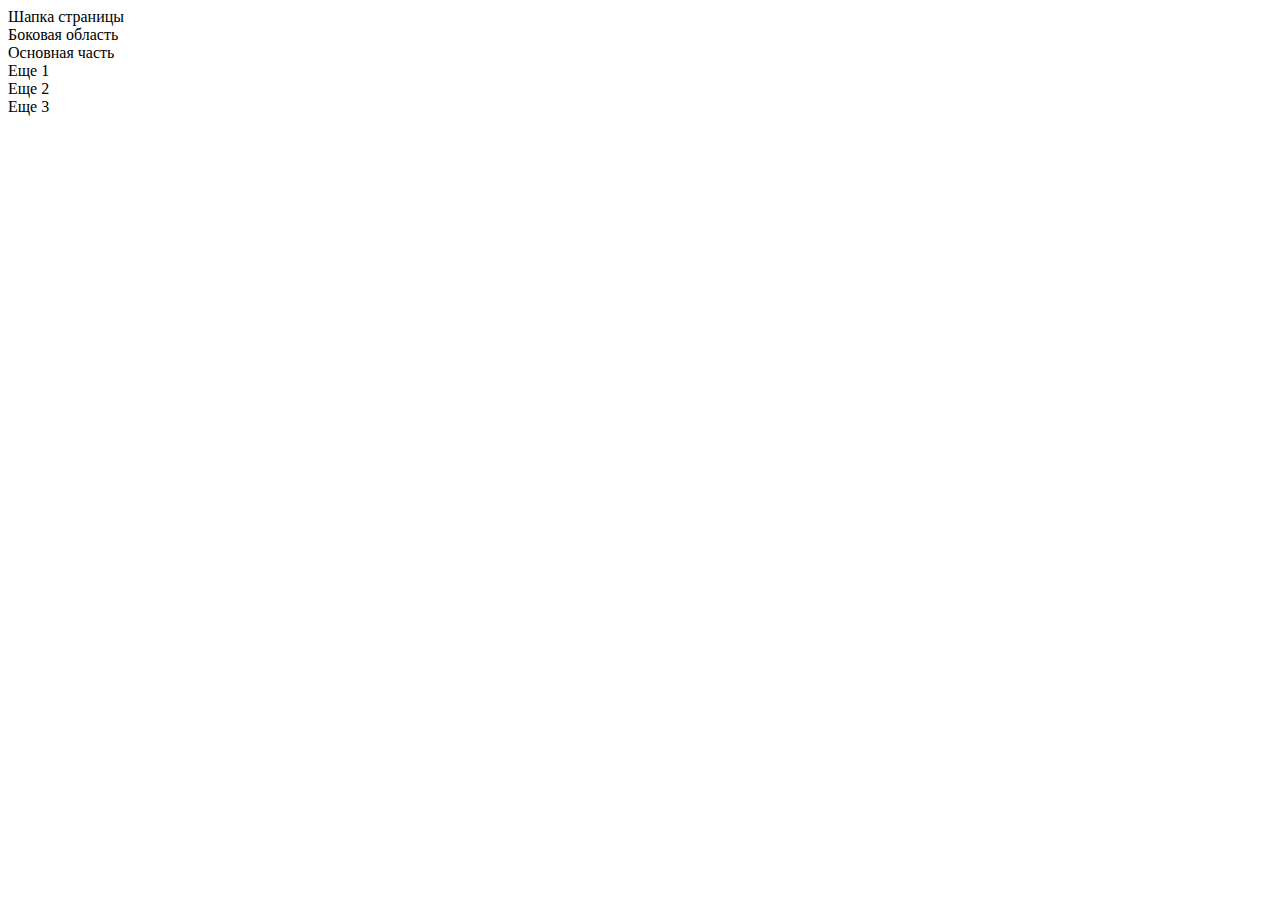
==== figma_grid_page.html @ 1a42f3ec "initial commit" ====
<!DOCTYPE html>
<html lang="en">
  <head>
    <meta charset="UTF-8" />
    <meta name="viewport" content="width=device-width, initial-scale=1.0" />
    <title>Document</title>
    <link rel="stylesheet" href="" />
  </head>
  <body>
    <div class="containter">
      <header class="header">Шапка страницы</header>
      <aside class="sidebar">Боковая область</aside>
      <div class="main-content">Основная часть</div>
      <div class="content-1">Еще 1</div>
      <div class="content-2">Еще 2</div>
      <div class="content-3">Еще 3</div>
      <footer class="footer"></footer>
    </div>
  </body>
</html>
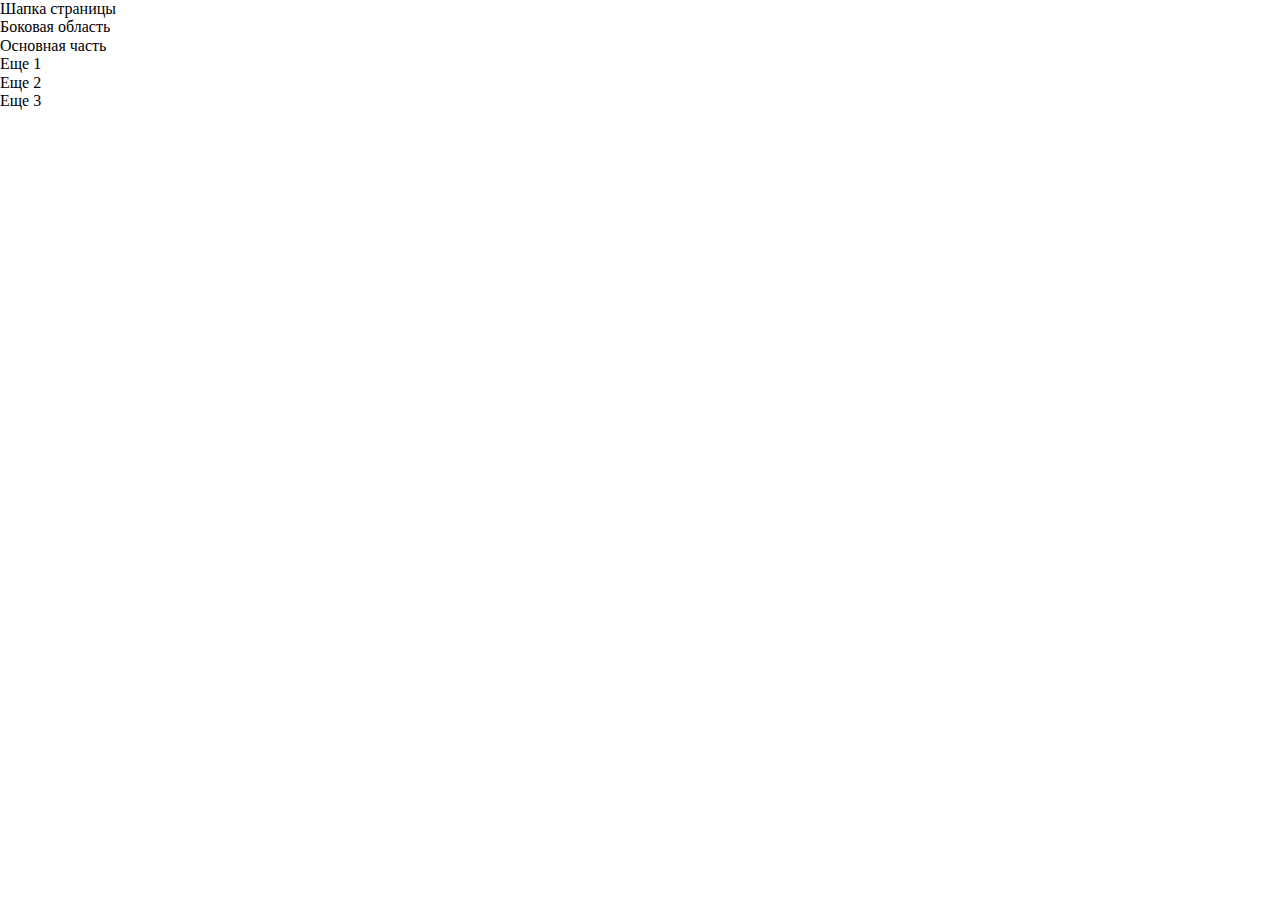
==== commit 07118c3c: "animation" ====
--- a/figma_grid_page.html
+++ b/figma_grid_page.html
@@ -4,7 +4,7 @@
     <meta charset="UTF-8" />
     <meta name="viewport" content="width=device-width, initial-scale=1.0" />
     <title>Document</title>
-    <link rel="stylesheet" href="" />
+    <link rel="stylesheet" href="styles/normalize.css" />
   </head>
   <body>
     <div class="containter">
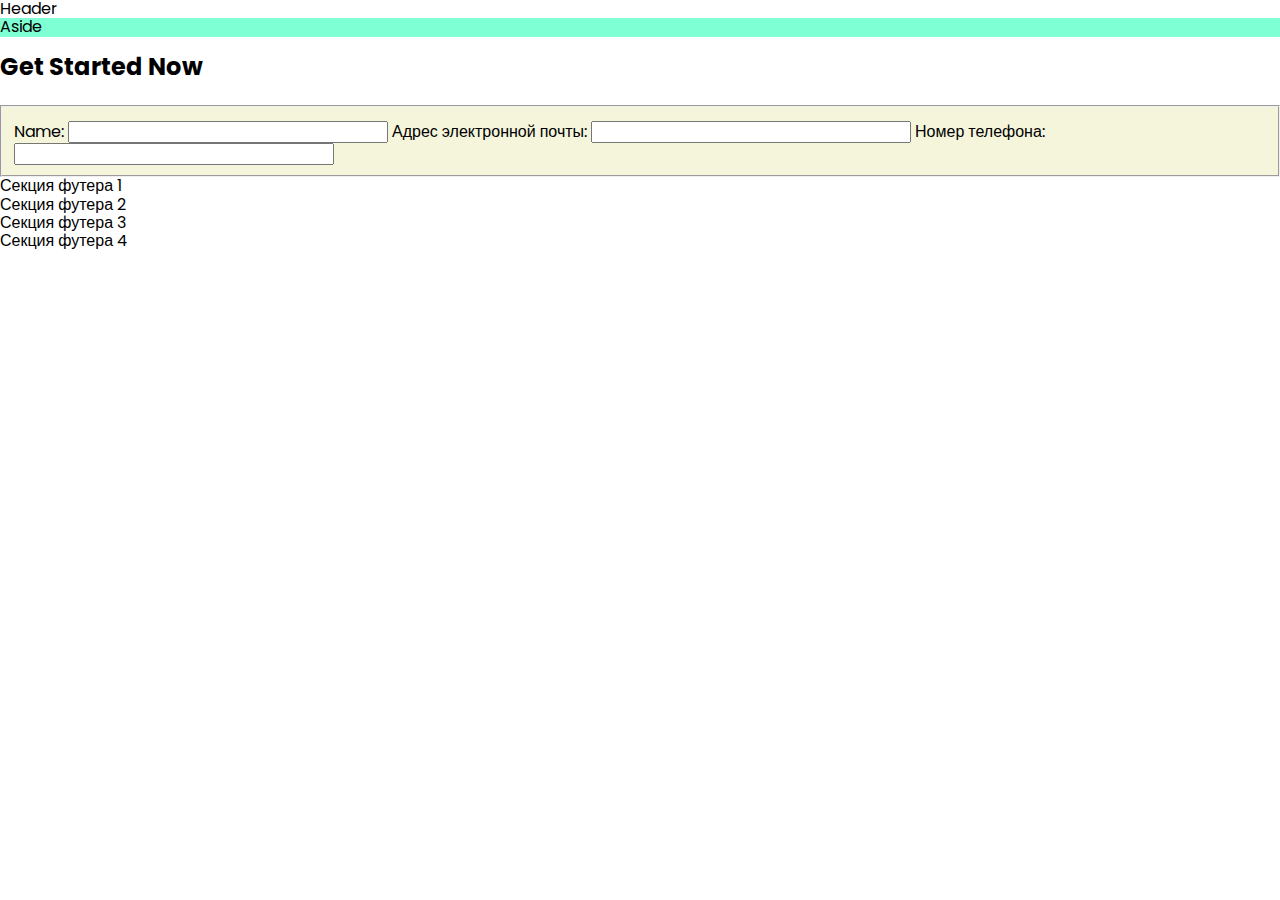
==== commit 8b7f17ac: "grid doesn't work" ====
--- a/figma_grid_page.html
+++ b/figma_grid_page.html
@@ -5,16 +5,39 @@
     <meta name="viewport" content="width=device-width, initial-scale=1.0" />
     <title>Document</title>
     <link rel="stylesheet" href="styles/normalize.css" />
+    <link rel="stylesheet" href="styles/style3.css" />
+    <link rel="preconnect" href="https://fonts.googleapis.com" />
+    <link rel="preconnect" href="https://fonts.gstatic.com" crossorigin />
+    <link
+      href="https://fonts.googleapis.com/css2?family=Poppins:wght@500&family=Roboto:ital,wght@0,400;1,300;1,400&display=swap"
+      rel="stylesheet"
+    />
   </head>
   <body>
     <div class="containter">
-      <header class="header">Шапка страницы</header>
-      <aside class="sidebar">Боковая область</aside>
-      <div class="main-content">Основная часть</div>
-      <div class="content-1">Еще 1</div>
-      <div class="content-2">Еще 2</div>
-      <div class="content-3">Еще 3</div>
-      <footer class="footer"></footer>
+      <div class="header">Header</div>
+      <div class="sidebar">Aside</div>
+      <div class="form">
+        <h1>Get Started Now</h1>
+      </div>
+        <fieldset class="form_contact-info">
+        <legend class="form_contact-info_legend">
+          <br />
+        </legend>
+        <label for="name">Name:</label>
+        <input type="text" id="name" />
+        <label for="email">Адрес электронной почты:</label>
+        <input type="text" id="email" />
+        <label for="tel">Номер телефона:</label>
+        <input type="text" id="tel" />
+      </fieldset>
+      </div>
+      <div class="footer"></div>
+      <div class="footer1">Секция футера 1</div>
+      <div class="footer2">Секция футера 2</div>
+      <div class="footer3">Секция футера 3</div>
+      <div class="footer4">Секция футера 4</div>
+    </div>
     </div>
   </body>
 </html>
--- a/styles/style3.css
+++ b/styles/style3.css
@@ -0,0 +1,44 @@
+/* Сбрасываю стили */
+* {
+  margin: 0;
+  padding: 0;
+  box-sizing: border-box;
+}
+body {
+  font-family: "Poppins", sans-serif;
+  width: 100%;
+  min-height: 100vh;
+}
+h1 {
+  font-size: 24px;
+}
+.container {
+  display: grid;
+  grid-template-columns: fit-content(200px) 1fr 300px;
+  grid-template-rows: repeat(3, 100px);
+  grid-gap: 5px;
+  text-align: center;
+  justify-content: stretch;
+  align-content: space-between;
+  background-color: antiquewhite;
+}
+.header {
+  grid-area: ;
+}
+.sidebar {
+  display: grid;
+  grid-column-start: 3;
+  grid-column-end: span 4;
+  grid-row-start: 1;
+  grid-row-end: 4;
+  background-color: aquamarine;
+}
+.form_contact-info {
+  grid-template-columns: 1/3;
+  grid-template-rows: 2/3;
+  background-color: beige;
+}
+.footer {
+  grid-template-columns: 1/3;
+  grid-template-rows: 3/4;
+}
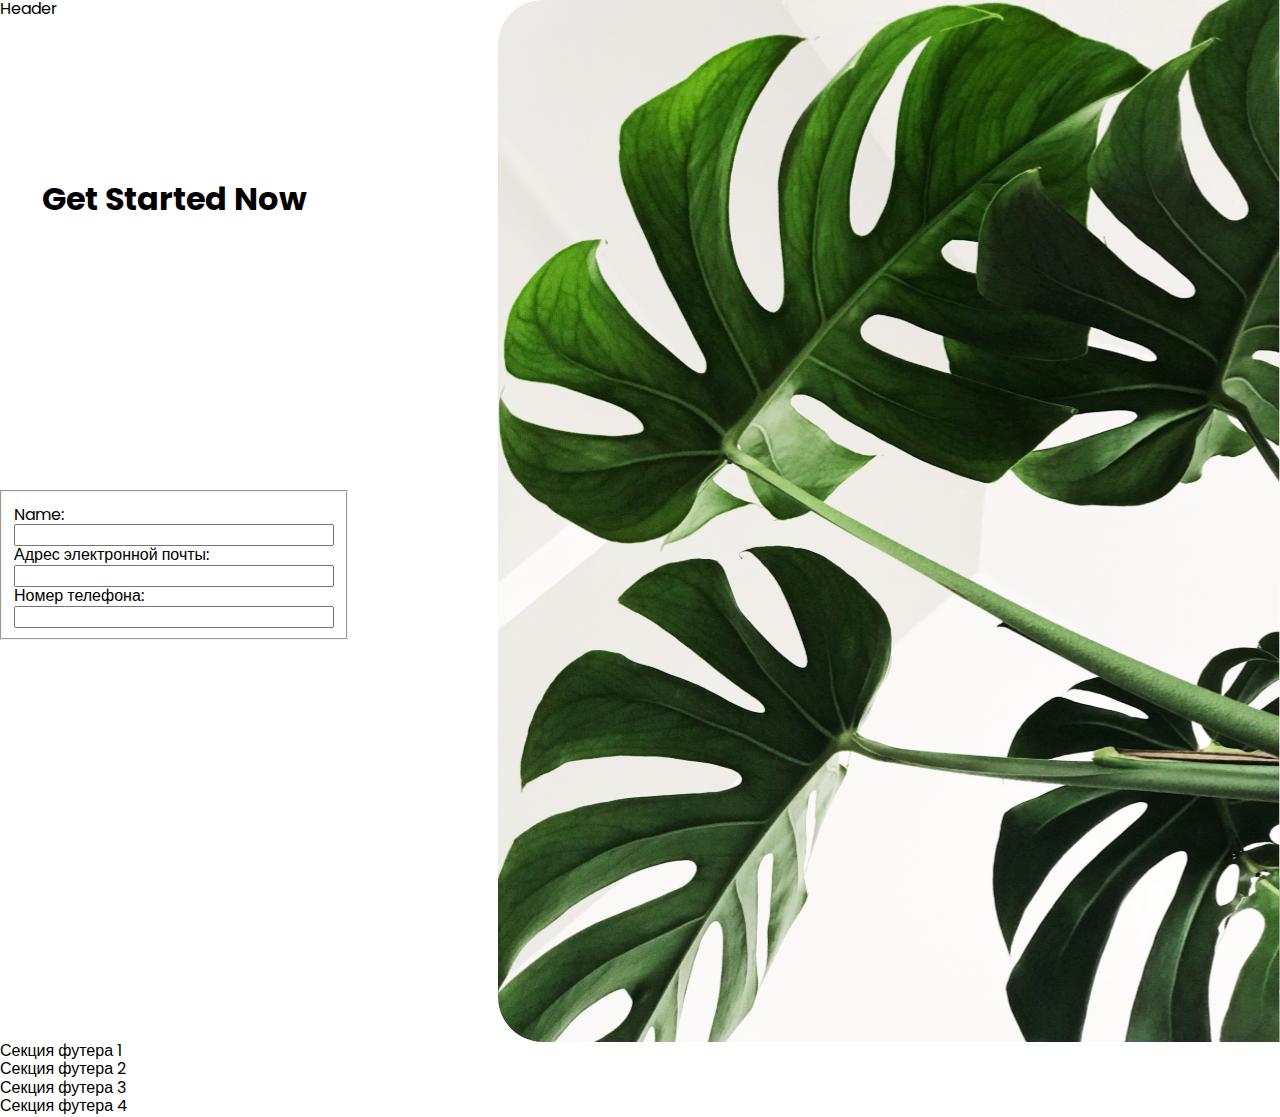
==== commit 019a8106: "flex container" ====
--- a/figma_grid_page.html
+++ b/figma_grid_page.html
@@ -14,12 +14,11 @@
     />
   </head>
   <body>
-    <div class="containter">
+    <div class="container">
       <div class="header">Header</div>
-      <div class="sidebar">Aside</div>
-      <div class="form">
+      <div class="sidebar"><img src="assets/images/monstera_leaves.svg" alt="an image of leaves"></div>
+      <div class="flex-container">
         <h1>Get Started Now</h1>
-      </div>
         <fieldset class="form_contact-info">
         <legend class="form_contact-info_legend">
           <br />
@@ -30,7 +29,7 @@
         <input type="text" id="email" />
         <label for="tel">Номер телефона:</label>
         <input type="text" id="tel" />
-      </fieldset>
+      </fieldset></div>
       </div>
       <div class="footer"></div>
       <div class="footer1">Секция футера 1</div>
--- a/styles/style3.css
+++ b/styles/style3.css
@@ -10,20 +10,19 @@
   min-height: 100vh;
 }
 h1 {
-  font-size: 24px;
+  font-size: 32px;
 }
 .container {
   display: grid;
-  grid-template-columns: fit-content(200px) 1fr 300px;
-  grid-template-rows: repeat(3, 100px);
-  grid-gap: 5px;
-  text-align: center;
-  justify-content: stretch;
+  grid-template-columns: 1fr 1fr 300px;
+  grid-template-rows: 150px 1fr 150px;
+  grid-gap: 10px;
+  justify-content: space-around;
   align-content: space-between;
-  background-color: antiquewhite;
 }
 .header {
-  grid-area: ;
+  grid-column: 1/4;
+  grid-row: 1/2;
 }
 .sidebar {
   display: grid;
@@ -31,12 +30,20 @@
   grid-column-end: span 4;
   grid-row-start: 1;
   grid-row-end: 4;
-  background-color: aquamarine;
+}
+.flex-container {
+  display: flex;
+  flex-wrap: wrap;
+  grid-template-columns: 1/3;
+  grid-template-rows: 2/3;
+  justify-content: center;
+  align-items: flex-start;
 }
 .form_contact-info {
   grid-template-columns: 1/3;
   grid-template-rows: 2/3;
-  background-color: beige;
+  font-size: 16px;
+  font-family: "Poppins", sans-serif;
 }
 .footer {
   grid-template-columns: 1/3;
